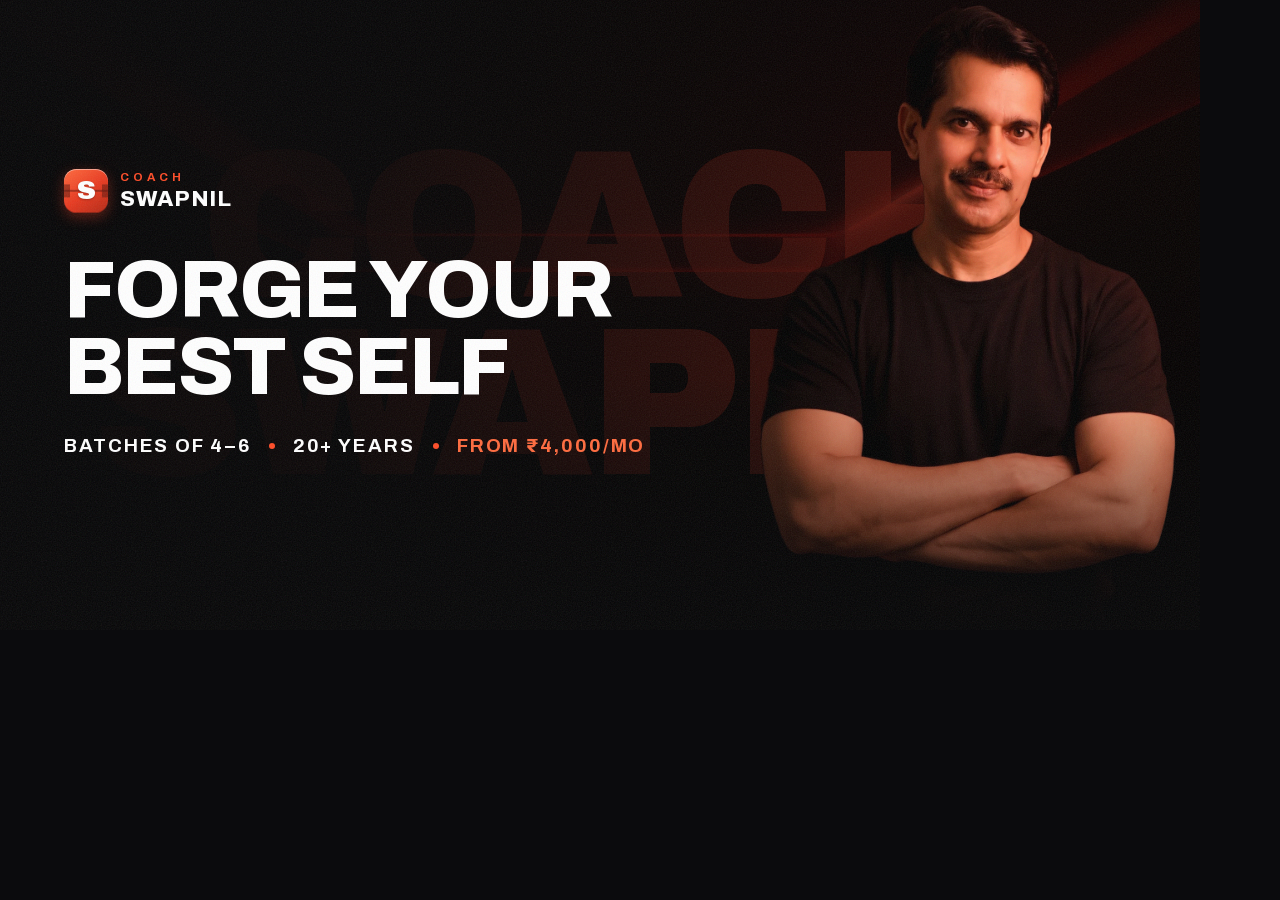
==== og-template.html @ 84fe92ff "Add OG share card assets/og-image.jpg (1200x630, 77 KB) plus the full OG and Twitter tag set. This m" ====
<!doctype html>
<html lang="en">
<head>
<meta charset="utf-8">
<title>OG card template — Coach Swapnil</title>
<!-- Not part of the site. This is the source used to render assets/og-image.jpg:
     load it at exactly 1200x630 and screenshot. Rendering the card in the
     browser rather than compositing it means it uses the real brand fonts and
     the real tokens, so it can never drift from the site.
     Disallowed in robots.txt; nothing links to it. -->
<link rel="stylesheet" href="css/styles.css?v=20">
<link rel="stylesheet" href="css/components.css?v=20">
<link rel="stylesheet" href="css/layout.css?v=20">
<style>
  html,body{margin:0;padding:0;background:#0B0B0D;overflow:hidden}
  .og{
    position:relative;width:1200px;height:630px;overflow:hidden;
    background-color:var(--black-1);
    background-image:url('assets/hero-studio.webp'),var(--hero-grad);
    background-size:cover,auto;
    background-position:center 40%,center;
    background-blend-mode:soft-light;
    display:flex;align-items:center;
  }
  /* Same watermark, scrim and grain the hero uses. */
  .og__watermark{
    position:absolute;inset:0;z-index:1;
    display:flex;align-items:center;justify-content:center;
    font-family:var(--font-display);font-weight:900;font-size:210px;
    letter-spacing:-0.03em;color:rgba(90,20,11,0.55);
    text-transform:uppercase;line-height:0.85;text-align:center;user-select:none;
  }
  .og__photo{
    position:absolute;right:2%;bottom:0;height:100%;z-index:2;
    -webkit-mask-image:linear-gradient(to bottom,#000 94%,transparent 100%);
            mask-image:linear-gradient(to bottom,#000 94%,transparent 100%);
  }
  .og__photo img{height:100%;width:auto;display:block}
  .og__scrim{
    position:absolute;inset:0;z-index:3;
    background:
      linear-gradient(96deg,rgba(5,5,6,0.95) 0%,rgba(5,5,6,0.84) 30%,rgba(5,5,6,0.36) 54%,transparent 72%),
      linear-gradient(to top,rgba(5,5,6,0.8) 0%,transparent 40%);
  }
  .og__grain{position:absolute;inset:0;z-index:5;background:var(--grain);opacity:0.1}
  .og__body{position:relative;z-index:4;padding:0 0 0 64px;max-width:660px}
  .og .wordmark{--logo-tile:44px;--logo-name:22px;margin-bottom:38px}
  .og h1{
    font-size:82px;line-height:0.94;margin:0 0 26px;
    letter-spacing:-0.025em;color:#fff;
  }
  .og__meta{
    display:flex;align-items:center;gap:18px;flex-wrap:wrap;
    font-family:var(--font-body);font-size:19px;font-weight:700;
    letter-spacing:0.1em;text-transform:uppercase;color:#fff;
  }
  .og__meta i{width:6px;height:6px;border-radius:50%;background:var(--ember-500);flex:none}
  .og__price{color:var(--ember-400)}
</style>
</head>
<body>
<div class="og">
  <div class="og__watermark" aria-hidden="true">Coach<br>Swapnil</div>
  <div class="og__photo"><img src="assets/swapnil-hero.webp" alt=""></div>
  <div class="og__scrim"></div>

  <div class="og__body">
    <span class="wordmark">
      <span class="wordmark__mark"><span>S</span></span>
      <span class="wordmark__type">
        <span class="wordmark__pre">Coach</span>
        <span class="wordmark__name">Swapnil</span>
      </span>
    </span>
    <h1>Forge Your<br>Best Self</h1>
    <div class="og__meta">
      <span>Batches of 4&ndash;6</span><i></i>
      <span>20+ Years</span><i></i>
      <span class="og__price">From &#8377;4,000/mo</span>
    </div>
  </div>

  <div class="og__grain"></div>
</div>
</body>
</html>
---- css/styles.css ----
/* Coach Swapnil — design system entry point.
   Mirrors styles.css from the Claude Design project.

   NOTE: the ?v= query must be bumped here as well as on the <link> tags in the
   HTML. A version on styles.css alone does not invalidate these @imports, so
   token edits appear to have no effect until the browser is hard-reloaded. */
@import './fonts.css?v=20';
@import './tokens/typography.css?v=20';
@import './tokens/colors.css?v=20';
@import './tokens/spacing.css?v=20';
@import './tokens/effects.css?v=20';
@import './tokens/base.css?v=20';
---- css/components.css ----
/* ============================================================================
   Marcus Reid — component layer
   Each block is a port of the matching component in the Claude Design project
   (components/GROUP/NAME.jsx), translated from inline React styles to CSS
   classes. Note: no glob stars in this comment — a `**` followed by `/` closes
   a CSS comment early and silently eats the rule that follows it.
   Values are kept identical unless a comment says otherwise.
   ========================================================================= */

/* --- Logo lockup ---------------------------------------------------------
   Replaces the kit's plain two-tone Wordmark. A monogram tile carrying the
   ember gradient, next to a two-line wordmark: tiny letterspaced COACH over a
   heavy SWAPNIL. Built entirely from tokens and type — no image asset, so it
   stays crisp at any size and re-themes with the palette.

   The bar across the monogram is the one drawn element: a barbell through the
   letter, which is the only fitness cue the mark needs.
   ---------------------------------------------------------------------- */
.wordmark{
  --logo-tile:36px;
  --logo-name:17px;
  display:inline-flex;align-items:center;gap:12px;
  color:#fff;white-space:nowrap;text-decoration:none;
}

.wordmark__mark{
  position:relative;flex:none;
  width:var(--logo-tile);height:var(--logo-tile);
  display:grid;place-items:center;
  border-radius:calc(var(--logo-tile) * 0.28);
  background:linear-gradient(145deg,#FF6A3D 0%,#E8391F 52%,#B32814 100%);
  box-shadow:
    inset 0 1px 0 rgba(255,255,255,0.45),
    inset 0 -1px 0 rgba(0,0,0,0.28),
    0 4px 14px rgba(232,57,31,0.38);
  overflow:hidden;
  transition:box-shadow var(--dur-med) var(--ease-liquid),
             transform var(--dur-med) var(--ease-liquid);
}
/* The monogram, above the bar. */
.wordmark__mark span{
  position:relative;z-index:2;
  font-family:var(--font-display);font-weight:900;
  font-size:calc(var(--logo-tile) * 0.58);
  line-height:1;letter-spacing:0;color:#fff;
  text-shadow:0 1px 2px rgba(90,20,11,0.45);
}
/* Barbell, debossed into the tile behind the letter. Drawn in shadow rather
   than white so it reads as texture and the S keeps the contrast. */
.wordmark__mark::before{
  content:"";position:absolute;left:0;right:0;top:50%;z-index:1;
  height:max(2px,calc(var(--logo-tile) * 0.055));
  transform:translateY(-50%);
  background:rgba(88,19,10,0.5);
}
.wordmark__mark::after{
  content:"";position:absolute;left:0;right:0;top:50%;z-index:1;
  height:max(8px,calc(var(--logo-tile) * 0.3));
  transform:translateY(-50%);
  background:linear-gradient(to right,
    rgba(88,19,10,0.5) 0 13%,transparent 13% 87%,rgba(88,19,10,0.5) 87% 100%);
}

.wordmark__type{display:flex;flex-direction:column;justify-content:center}
.wordmark__pre{
  font-family:var(--font-body);font-weight:700;
  font-size:calc(var(--logo-name) * 0.53);
  letter-spacing:0.34em;text-transform:uppercase;
  color:var(--ember-500);line-height:1;margin-bottom:4px;
}
.wordmark__name{
  font-family:var(--font-display);font-weight:800;
  font-size:var(--logo-name);letter-spacing:0.03em;
  text-transform:uppercase;color:#fff;line-height:1;
}

.wordmark--lg{--logo-tile:48px;--logo-name:24px;gap:16px}

a.wordmark:hover{color:#fff}
a.wordmark:hover .wordmark__mark{
  transform:translateY(-1px);
  box-shadow:
    inset 0 1px 0 rgba(255,255,255,0.5),
    inset 0 -1px 0 rgba(0,0,0,0.28),
    0 6px 20px rgba(232,57,31,0.55);
}

@media (max-width:420px){
  .wordmark{--logo-tile:32px;--logo-name:15px;gap:10px}
}

/* --- Eyebrow (navigation/Wordmark.jsx) ---------------------------------- */
.eyebrow{display:inline-flex;align-items:center;gap:8px}
.eyebrow::before{
  content:"";width:5px;height:5px;border-radius:50%;
  background:var(--ember-500);flex-shrink:0;
}
.eyebrow--muted{color:var(--fg-2)}

/* --- Button (actions/Button.jsx) ---------------------------------------- */
.btn{
  display:inline-flex;align-items:center;gap:10px;
  padding:14px 24px;font-size:11px;
  font-family:var(--font-body);font-weight:700;
  letter-spacing:0.14em;text-transform:uppercase;
  border-radius:var(--radius-xs);border:1px solid transparent;
  cursor:pointer;text-align:center;
  transition:filter var(--dur-fast) var(--ease-liquid),
             transform var(--dur-fast) var(--ease-liquid),
             color var(--dur-fast) var(--ease-liquid),
             background var(--dur-fast) var(--ease-liquid),
             border-color var(--dur-fast) var(--ease-liquid);
}
.btn--sm{padding:10px 18px;font-size:10px}
.btn--lg{padding:18px 32px;font-size:12px}

/* Buttons carry an 11px bold label, which WCAG counts as normal text (4.5:1),
   not large. The raw --ember-grad tops out at #FF5A2C, where white measures
   3.1:1 — fine behind a 44px headline, not behind a small label. So buttons
   use a deepened cut of the same ramp: 4.65:1 at its lightest, 5.7:1 at its
   darkest. The token is left untouched for large fills. */
.btn--primary{
  background:linear-gradient(135deg,#D9371A 0%,#CF3317 55%,#C22C16 100%);
  color:#fff;box-shadow:var(--shadow-accent);
}
.btn--secondary{background:transparent;color:#fff;border-color:var(--border-strong)}
.btn--ghost{background:transparent;color:var(--fg-2);padding:0}
.btn--glass{
  background:var(--glass-bg);color:#fff;border-color:var(--glass-border);
  border-radius:var(--radius-pill);
  -webkit-backdrop-filter:var(--glass-blur);backdrop-filter:var(--glass-blur);
  box-shadow:var(--shadow-glass);
}

/* Hover deepens the fill and lifts the glow. The kit's brightness(1.12) washed
   the ember toward orange while the white label had nowhere brighter to go, so
   hovering actually REDUCED contrast — 4.17:1 down to 3.49:1 mid-gradient. */
.btn:hover{transform:translateY(-1px)}
.btn--primary:hover{
  background:linear-gradient(135deg,#C22C16 0%,#B32814 55%,#A82412 100%);
  box-shadow:0 10px 30px rgba(232,57,31,0.55);
}
.btn--secondary:hover{
  background:rgba(255,255,255,0.07);
  border-color:var(--border-accent);
  color:#fff;
}
.btn--ghost:hover{color:var(--ember-400)}
/* Glass buttons sit on the ember CTA band, so hover darkens rather than
   lightens — brightening took the white label to 3.16:1. */
.btn--glass:hover{
  background:rgba(9,9,12,0.34);
  border-color:rgba(255,255,255,0.48);
}
.btn:active{transform:scale(0.98)}
.btn[disabled]{opacity:0.4;cursor:not-allowed;filter:none;transform:none}

/* Trailing arrow. The glyph slides on hover — the one liberty taken with the
   source component, and it matches the liquid easing. */
.btn .arrow,.link-arrow .arrow{
  display:inline-block;
  transition:transform var(--dur-fast) var(--ease-liquid);
}
.btn:hover .arrow,.link-arrow:hover .arrow{transform:translateX(3px)}

/* --- Arrow link (used inside cards) ------------------------------------- */
.link-arrow{
  display:inline-flex;align-items:center;gap:8px;
  font-size:10px;font-weight:700;letter-spacing:0.14em;text-transform:uppercase;
  color:var(--fg-2);
}
.link-arrow:hover{color:var(--ember-500)}

/* --- Card (surfaces/Card.jsx) ------------------------------------------- */
.card{
  background:var(--surface-card);
  border:1px solid var(--border-subtle);
  border-radius:var(--radius-xs);
  padding:28px 24px;
  color:var(--fg-2);
  transition:background var(--dur-med) var(--ease-liquid),
             transform var(--dur-med) var(--ease-liquid),
             border-color var(--dur-med) var(--ease-liquid);
}
.card--hoverable:hover{background:var(--surface-card-hover);transform:translateY(-2px)}
.card--highlight{
  background:var(--ember-grad);border-color:transparent;color:#fff;
  box-shadow:var(--shadow-accent);
}

/* --- Badge + Tag (feedback/Badge.jsx) ----------------------------------- */
.badge{
  display:inline-block;padding:5px 10px;font-size:10px;font-weight:700;
  letter-spacing:0.14em;text-transform:uppercase;border-radius:var(--radius-xs);
  background:var(--ember-600);color:#fff;
}
.badge--neutral{background:var(--black-3);color:var(--fg-2);border:1px solid var(--border-subtle)}
.badge--glass{
  background:var(--glass-bg);color:#fff;border:1px solid var(--glass-border);
  -webkit-backdrop-filter:var(--glass-blur);backdrop-filter:var(--glass-blur);
}
.tag{
  display:inline-block;padding:6px 14px;font-size:11px;font-weight:600;
  letter-spacing:0.08em;text-transform:uppercase;border-radius:var(--radius-pill);
  border:1px solid var(--border-strong);color:var(--fg-2);
}

/* --- Stat (content/Stat.jsx) -------------------------------------------- */
.stat__value{
  font-size:38px;font-weight:600;letter-spacing:-0.01em;color:#fff;line-height:1.1;
  font-variant-numeric:tabular-nums;
}
.stat__value small{font-weight:400}
.stat__label{
  font-size:11px;color:rgba(255,255,255,0.75);line-height:1.45;
  margin-top:6px;max-width:180px;
}

/* --- ProgramCard (content/ProgramCard.jsx) ------------------------------ */
.program-card{
  display:flex;flex-direction:column;min-height:200px;
  background:var(--surface-card);
  border:1px solid var(--border-subtle);
  padding:22px 22px 24px;
  transition:background var(--dur-med) var(--ease-liquid),
             transform var(--dur-med) var(--ease-liquid);
}
.program-card:hover{background:var(--surface-card-hover);transform:translateY(-2px)}
.program-card__index{
  font-size:12px;font-weight:600;color:var(--fg-3);
  border-bottom:1px solid var(--border-subtle);padding-bottom:12px;
  font-variant-numeric:tabular-nums;
}
.program-card h3{font-size:19px;margin:18px 0 10px;color:var(--fg-1);line-height:1.1}
.program-card p{font-size:14px;line-height:1.58;color:var(--fg-3);margin:0;flex:1}
/* Figures stay in Archivo with the rest of the numeric UI — it matches the
   stat capsules and fee tables, and keeps tabular alignment. The serif is for
   running text, not for prices. */
.program-card__price{
  font-family:var(--font-body) !important;
  font-size:24px !important;font-weight:600;color:#fff !important;
  letter-spacing:-0.01em;line-height:1;margin:16px 0 0 !important;flex:none !important;
  font-variant-numeric:tabular-nums;
}
.program-card__price span{font-size:12px;font-weight:400;color:var(--fg-3);letter-spacing:0.04em}
.program-card--highlight .program-card__price span{color:rgba(255,255,255,0.75)}
.program-card .link-arrow{margin-top:18px}

/* --- Fee table ---------------------------------------------------------- */
.fees{width:100%;border-collapse:collapse;text-align:left}
.fees caption{
  text-align:left;font-size:11px;font-weight:700;letter-spacing:0.22em;
  text-transform:uppercase;color:var(--text-accent);padding-bottom:18px;
}
.fees th,.fees td{padding:16px 20px;border-bottom:1px solid var(--border-subtle);vertical-align:top}
.fees thead th{
  font-size:10px;font-weight:700;letter-spacing:0.14em;text-transform:uppercase;
  color:var(--fg-4);padding-block:10px;
}
.fees tbody th{font-weight:400;font-size:14px;color:var(--fg-2)}
.fees td{
  font-size:17px;font-weight:600;color:#fff;white-space:nowrap;
  font-variant-numeric:tabular-nums;text-align:right;
}
.fees td small{display:block;font-size:11px;font-weight:400;color:var(--fg-3);margin-top:4px}
.fees tbody tr:last-child th,.fees tbody tr:last-child td{border-bottom:0}
.fees tbody tr.is-featured th,.fees tbody tr.is-featured td{background:rgba(232,57,31,0.10)}
.fees__note{font-size:13.5px;line-height:1.6;color:var(--fg-3);margin:16px 0 0}
@media (max-width:560px){
  .fees th,.fees td{padding:13px 12px}
  .fees tbody th{font-size:13px}
  .fees td{font-size:15px}
}

.program-card--highlight{
  background:var(--ember-grad);border-color:transparent;box-shadow:var(--shadow-accent);
}
.program-card--highlight:hover{background:var(--ember-grad)}
.program-card--highlight .program-card__index{color:#fff;opacity:0.8;border-bottom-color:rgba(255,255,255,0.3)}
.program-card--highlight h3{color:#fff}
.program-card--highlight p{color:rgba(255,255,255,0.85)}
.program-card--highlight .link-arrow{color:#fff}

/* --- ArticleCard (content/ArticleCard.jsx) ------------------------------ */
.article-card{
  display:block;overflow:hidden;
  background:var(--surface-card);
  border:1px solid var(--border-subtle);
  color:inherit;
  transition:background var(--dur-med) var(--ease-liquid),
             transform var(--dur-med) var(--ease-liquid);
}
.article-card:hover{transform:translateY(-2px);color:inherit}
.article-card__media{position:relative;aspect-ratio:16/9;overflow:hidden}
/* Direct children only — an <img> nested inside a .plate must not also scale,
   or the two transforms compound to 1.08 on hover. */
.article-card__media > .plate,
.article-card__media > img{
  width:100%;height:100%;object-fit:cover;
  transition:transform var(--dur-slow) var(--ease-liquid);
}
.article-card:hover .article-card__media > .plate,
.article-card:hover .article-card__media > img{transform:scale(1.04)}
.article-card__media .badge{position:absolute;left:14px;bottom:12px;z-index:2}
.article-card__body{padding:16px 18px 18px}
.article-card h3{
  font-size:15px;margin:0;color:#fff;text-transform:none;letter-spacing:0;
  font-weight:700;line-height:1.35;
}
.article-card p{font-size:13.5px;line-height:1.58;color:var(--fg-3);margin:8px 0 0}
.article-card__meta{
  display:flex;justify-content:space-between;align-items:center;
  gap:16px;margin-top:14px;
}
.article-card__date{font-size:11px;color:var(--fg-4)}
.article-card__more{
  font-size:10px;font-weight:700;letter-spacing:0.14em;text-transform:uppercase;color:#fff;
}
.article-card:hover .article-card__more{color:var(--ember-500)}

.article-card--highlight{background:var(--ember-600);border-color:transparent}
.article-card--highlight p{color:rgba(255,255,255,0.85)}
.article-card--highlight .article-card__date{color:rgba(255,255,255,0.7)}
.article-card--highlight .badge{background:var(--black-1)}
.article-card--highlight:hover .article-card__more{color:#fff}

/* --- Fields (forms/Input.jsx, Select.jsx) ------------------------------- */
.field{display:flex;flex-direction:column;gap:8px}
.field__label{
  font-size:11px;font-weight:700;letter-spacing:0.14em;
  text-transform:uppercase;color:var(--fg-3);
}
.input,.select,.textarea{
  width:100%;
  background:var(--black-2);
  border:1px solid var(--border-subtle);
  border-radius:var(--radius-xs);
  padding:13px 16px;
  font-family:var(--font-body);font-size:15px;color:#fff;
  outline:none;
  transition:border-color var(--dur-fast) var(--ease-liquid),
             box-shadow var(--dur-fast) var(--ease-liquid);
}
.textarea{resize:vertical;min-height:120px;line-height:1.6}
.select{
  appearance:none;-webkit-appearance:none;cursor:pointer;
  background-image:url("data:image/svg+xml,%3Csvg xmlns='http://www.w3.org/2000/svg' width='12' height='8' viewBox='0 0 12 8'%3E%3Cpath d='M1 1l5 5 5-5' stroke='rgba(255,255,255,0.45)' stroke-width='1.5' fill='none' stroke-linecap='round'/%3E%3C/svg%3E");
  background-repeat:no-repeat;background-position:right 16px center;
  padding-right:42px;
}
.select option{background:var(--black-2);color:#fff}
.input::placeholder,.textarea::placeholder{color:var(--fg-4)}
.input:focus,.select:focus,.textarea:focus{
  border-color:var(--border-accent);box-shadow:var(--focus-ring);
}
.input[aria-invalid="true"],.textarea[aria-invalid="true"],.select[aria-invalid="true"]{
  border-color:var(--danger);
}
.field__error{
  font-size:11px;letter-spacing:0.08em;text-transform:uppercase;
  font-weight:700;color:var(--danger);min-height:0;
}
.field__error:empty{display:none}

/* Checkbox (forms/Checkbox.jsx) */
.checkbox{display:flex;align-items:flex-start;gap:12px;cursor:pointer;font-size:13px;color:var(--fg-3);line-height:1.5}
.checkbox input{
  appearance:none;-webkit-appearance:none;
  width:18px;height:18px;flex-shrink:0;margin:2px 0 0;
  background:var(--black-2);border:1px solid var(--border-strong);
  border-radius:var(--radius-xs);cursor:pointer;
  transition:all var(--dur-fast) var(--ease-liquid);
}
.checkbox input:checked{background:var(--ember-grad);border-color:transparent}
.checkbox input:checked::after{
  content:"";display:block;width:5px;height:9px;margin:2px auto 0;
  border:solid #fff;border-width:0 2px 2px 0;transform:rotate(45deg);
}

/* --- Dialog (surfaces/Dialog.jsx) --------------------------------------- */
.dialog{
  position:fixed;inset:0;z-index:1000;
  display:flex;align-items:center;justify-content:center;padding:24px;
  background:rgba(5,5,6,0.6);
  -webkit-backdrop-filter:blur(8px);backdrop-filter:blur(8px);
  opacity:0;visibility:hidden;
  /* visibility flips instantly on open (so focus() lands) and is delayed on
     close (so the fade-out is still seen). */
  transition:opacity var(--dur-med) var(--ease-liquid),visibility 0s var(--dur-med);
}
.dialog[data-open="true"]{
  opacity:1;visibility:visible;
  transition:opacity var(--dur-med) var(--ease-liquid),visibility 0s 0s;
}
.dialog__panel{
  width:min(480px,90vw);max-height:calc(100vh - 48px);overflow-y:auto;
  padding:32px;
  background:var(--glass-bg-strong);
  -webkit-backdrop-filter:var(--glass-blur);backdrop-filter:var(--glass-blur);
  border:1px solid var(--glass-border);
  border-radius:var(--radius-lg);
  box-shadow:var(--shadow-glass);
  transform:translateY(12px) scale(0.98);
  transition:transform var(--dur-med) var(--ease-liquid);
}
.dialog[data-open="true"] .dialog__panel{transform:none}
.dialog__head{display:flex;justify-content:space-between;align-items:flex-start;gap:16px}
.dialog__head h3{margin:0;font-size:22px}
.dialog__close{
  background:none;border:none;color:var(--fg-3);font-size:16px;
  cursor:pointer;padding:4px;line-height:1;
}
.dialog__close:hover{color:#fff}
.dialog__body{margin-top:16px;font-size:15px;color:var(--fg-2);line-height:1.6}
.dialog__foot{margin-top:24px;display:flex;gap:12px;justify-content:flex-end}
@supports not ((backdrop-filter:blur(1px)) or (-webkit-backdrop-filter:blur(1px))){
  .dialog{background:rgba(5,5,6,0.88)}
  .dialog__panel{background:rgba(28,28,32,0.96)}
}

/* --- Toast (feedback/Toast.jsx) ----------------------------------------- */
.toast-region{position:fixed;right:24px;bottom:24px;z-index:1100;display:flex;flex-direction:column;gap:12px}
.toast{
  display:flex;gap:14px;align-items:flex-start;
  min-width:280px;max-width:360px;padding:16px 18px;
  background:var(--glass-bg-strong);
  -webkit-backdrop-filter:var(--glass-blur);backdrop-filter:var(--glass-blur);
  border:1px solid var(--glass-border);
  border-radius:var(--radius-md);
  box-shadow:var(--shadow-glass);
  color:#fff;
  animation:toast-in var(--dur-med) var(--ease-liquid) both;
}
.toast__dot{width:8px;height:8px;border-radius:50%;background:var(--success);flex-shrink:0;margin-top:6px}
.toast__title{font-size:13px;font-weight:700;letter-spacing:0.04em}
.toast__msg{font-size:12px;color:rgba(255,255,255,0.75);margin-top:2px;line-height:1.5}
.toast__close{background:none;border:none;color:var(--fg-3);cursor:pointer;font-size:13px;padding:0 0 0 8px;margin-left:auto}
.toast__close:hover{color:#fff}
.toast[data-leaving="true"]{animation:toast-out var(--dur-med) var(--ease-liquid) both}
@keyframes toast-in{from{opacity:0;transform:translateY(16px) scale(0.96)}to{opacity:1;transform:none}}
@keyframes toast-out{to{opacity:0;transform:translateY(8px) scale(0.98)}}
@media (max-width:520px){
  .toast-region{right:16px;left:16px;bottom:16px}
  .toast{min-width:0;max-width:none}
}

/* --- Photo plate --------------------------------------------------------
   The design project shipped only low-res screenshot crops, and the hero image
   was an <image-slot>. A plate renders an ember duotone field when empty and
   passes a real photograph straight through once one is dropped in:
     <div class="plate" style="--photo:url('assets/hero.jpg')"></div>
   ---------------------------------------------------------------------- */
.plate{
  position:relative;overflow:hidden;
  /* Declared here, not on :root, so per-element --plate-x/y/angle overrides
     actually re-resolve. Near-black with warm ember rim lighting and a
     diagonal shaft, per the imagery guideline. */
  --plate-grad:
    linear-gradient(var(--plate-angle),transparent 34%,rgba(255,122,72,0.16) 44%,rgba(255,122,72,0.03) 50%,transparent 58%),
    radial-gradient(46% 40% at var(--plate-x) var(--plate-y),rgba(255,138,88,0.75) 0%,rgba(232,57,31,0.30) 38%,transparent 72%),
    radial-gradient(80% 68% at 14% 108%,rgba(122,28,15,0.90) 0%,transparent 58%),
    linear-gradient(158deg,#212127 0%,#101014 44%,#050506 100%);
  background:var(--plate-grad);
  background-size:cover;background-position:center;
  box-shadow:inset 0 0 0 1px rgba(255,255,255,0.07);
  isolation:isolate;
}
.plate[style*="--photo"]{background-image:var(--photo),var(--plate-grad)}
/* Ember grade over any supplied photograph, per the imagery guideline. */
.plate::before{
  content:"";position:absolute;inset:0;z-index:1;
  background:linear-gradient(200deg,rgba(232,57,31,0.22) 0%,transparent 45%,rgba(5,5,6,0.55) 100%);
  mix-blend-mode:multiply;
}
/* Grain, so the near-black falloff never bands. */
.plate::after{
  content:"";position:absolute;inset:-20%;z-index:2;
  background:var(--grain);opacity:0.22;pointer-events:none;
}
/* Production photography. The --photo custom property is fine for decorative
   fills, but a real <img> child is what you want for anything meaningful:
   it carries alt text, srcset and loading="lazy", and search engines index it.
   The ember grade (::before, z1) and grain (::after, z2) composite over it. */
.plate > img{
  position:absolute;inset:0;z-index:0;
  width:100%;height:100%;object-fit:cover;display:block;
}
.plate--flat::before{display:none}
.plate--soft::after{opacity:0.08}

/* Lighting variants. Applied automatically across card grids so repeated
   placeholders read as different frames rather than one tiled asset. */
.plate--v2{--plate-x:24%;--plate-y:12%;--plate-angle:64deg}
.plate--v3{--plate-x:60%;--plate-y:-4%;--plate-angle:142deg}
.grid-3 > :nth-child(3n+2) .plate,
.grid-4 > :nth-child(4n+2) .plate{--plate-x:24%;--plate-y:12%;--plate-angle:64deg}
.grid-3 > :nth-child(3n) .plate,
.grid-4 > :nth-child(4n+3) .plate{--plate-x:60%;--plate-y:-4%;--plate-angle:142deg}
.grid-4 > :nth-child(4n) .plate{--plate-x:88%;--plate-y:22%;--plate-angle:96deg}

/* --- Section head (ui_kits/website/sections.jsx → SectionHead) ---------- */
.section-head{
  display:flex;justify-content:space-between;align-items:flex-end;
  gap:40px;margin-bottom:48px;
}
.section-head h2{font-size:var(--text-h2-fluid);margin:14px 0 0;line-height:1.02;white-space:pre-line}
.section-head__aside{max-width:300px;display:flex;flex-direction:column;align-items:flex-start;gap:16px}
.section-head__aside p{margin:0;font-size:14.5px;line-height:1.62;color:var(--fg-3)}
@media (max-width:860px){
  .section-head{flex-direction:column;align-items:flex-start;gap:24px;margin-bottom:36px}
  .section-head__aside{max-width:none}
}
---- css/layout.css ----
/* ============================================================================
   Marcus Reid — site layout
   Page chrome and section compositions built on the design-system components.
   ========================================================================= */

/* --- Single-page anchors -------------------------------------------------
   The nav is fixed, so an anchor jump would otherwise land the section
   heading underneath it. Offset every jump target by the nav's height plus a
   little breathing room. */
:target,
[id]{scroll-margin-top:104px}
#top{scroll-margin-top:0}
@media (max-width:900px){[id]{scroll-margin-top:88px}}

/* --- Shell -------------------------------------------------------------- */
.shell{max-width:var(--page-max);margin:0 auto;padding-inline:var(--page-pad)}
.section{padding-block:var(--section-gap)}
.section--band{background:var(--surface-section)}
.section--tight{padding-block:var(--space-9)}
.section--flush-top{padding-top:0}

/* Liquid glass needs something behind it to refract. On flat near-black bands
   the tinted panels go muddy, so sections carrying glass get an off-screen
   ember source. Also doubles as atmosphere between the dark bands. */
.section--glow{position:relative;overflow:hidden}
.section--glow::before{
  content:"";position:absolute;z-index:0;pointer-events:none;
  width:1000px;height:1000px;right:-260px;top:-380px;border-radius:50%;
  background:radial-gradient(closest-side,rgba(232,57,31,0.34),rgba(232,57,31,0.10) 55%,transparent 76%);
}
.section--glow--left::before{right:auto;left:-320px;top:auto;bottom:-420px}
.section--glow > *{position:relative;z-index:1}
/* A 1000px blob swamps a phone-width column. */
@media (max-width:860px){
  .section--glow::before{width:560px;height:560px;right:-240px;top:-280px;opacity:0.55}
  .section--glow--left::before{right:auto;left:-260px;top:auto;bottom:-300px}
}

/* Fine hairline used to separate stacked dark bands. */
.rule{height:1px;background:var(--border-subtle);border:0;margin:0}

/* --- Navigation ---------------------------------------------------------- */
.site-nav{
  position:fixed;top:0;left:0;right:0;z-index:900;
  padding:16px var(--page-pad) 0;
  transition:padding var(--dur-med) var(--ease-liquid);
}
.site-nav__inner{
  max-width:var(--page-max);margin:0 auto;
  display:flex;align-items:center;justify-content:space-between;gap:32px;
  padding:18px 40px;
  border:1px solid transparent;border-radius:0;
  transition:background var(--dur-med) var(--ease-liquid),
             border-color var(--dur-med) var(--ease-liquid),
             border-radius var(--dur-med) var(--ease-liquid),
             padding var(--dur-med) var(--ease-liquid),
             box-shadow var(--dur-med) var(--ease-liquid);
}
/* On scroll the bar becomes the liquid-glass pill the brand notes call for. */
.site-nav[data-scrolled="true"]{padding-top:12px}
.site-nav[data-scrolled="true"] .site-nav__inner{
  padding:12px 16px 12px 28px;
  background:var(--glass-bg);
  -webkit-backdrop-filter:var(--glass-blur);backdrop-filter:var(--glass-blur);
  border-color:var(--glass-border);
  border-radius:var(--radius-pill);
  box-shadow:var(--shadow-glass);
}
@supports not ((backdrop-filter:blur(1px)) or (-webkit-backdrop-filter:blur(1px))){
  .site-nav[data-scrolled="true"] .site-nav__inner{background:rgba(18,18,20,0.94)}
}

.nav__group{display:flex;align-items:center;gap:32px}
.nav__links{display:flex;gap:32px;align-items:center}
.nav__links a{
  font-size:11px;font-weight:700;letter-spacing:0.14em;text-transform:uppercase;
  color:var(--fg-3);position:relative;padding-block:4px;
}
.nav__links a:hover{color:#fff}
.nav__links a[aria-current="page"]{color:#fff}
.nav__links a[aria-current="page"]::after{
  content:"";position:absolute;left:0;right:0;bottom:-2px;height:1px;background:var(--ember-500);
}
.nav__cta{
  /* Same deepened ramp as .btn--primary — see the note in components.css. */
  background:linear-gradient(135deg,#D9371A 0%,#CF3317 55%,#C22C16 100%);
  color:#fff;border:none;
  border-radius:var(--radius-xs);padding:11px 20px;
  font-size:10px;font-weight:700;letter-spacing:0.14em;text-transform:uppercase;
  cursor:pointer;box-shadow:var(--shadow-accent);
  transition:filter var(--dur-fast) var(--ease-liquid),transform var(--dur-fast) var(--ease-liquid);
}
.nav__cta:hover{
  background:linear-gradient(135deg,#C22C16 0%,#B32814 55%,#A82412 100%);
  box-shadow:0 10px 30px rgba(232,57,31,0.55);
  transform:translateY(-1px);
}
.nav__cta:active{transform:scale(0.98)}
.site-nav[data-scrolled="true"] .nav__cta{border-radius:var(--radius-pill)}

/* Hamburger */
.nav__toggle{
  display:none;width:40px;height:40px;padding:0;
  background:none;border:1px solid var(--border-strong);border-radius:var(--radius-xs);
  cursor:pointer;position:relative;
}
.nav__toggle span{
  position:absolute;left:11px;width:16px;height:1.5px;background:#fff;
  transition:transform var(--dur-med) var(--ease-liquid),opacity var(--dur-fast) linear;
}
.nav__toggle span:nth-child(1){top:14px}
.nav__toggle span:nth-child(2){top:19px}
.nav__toggle span:nth-child(3){top:24px}
.nav__toggle[aria-expanded="true"] span:nth-child(1){transform:translateY(5px) rotate(45deg)}
.nav__toggle[aria-expanded="true"] span:nth-child(2){opacity:0}
.nav__toggle[aria-expanded="true"] span:nth-child(3){transform:translateY(-5px) rotate(-45deg)}

@media (max-width:900px){
  .site-nav__inner{padding:14px 20px}
  .nav__toggle{display:block}
  .nav__group{
    position:absolute;top:calc(100% + 10px);left:var(--page-pad);right:var(--page-pad);
    flex-direction:column;align-items:stretch;gap:0;
    padding:12px;
    background:var(--glass-bg-strong);
    -webkit-backdrop-filter:var(--glass-blur);backdrop-filter:var(--glass-blur);
    border:1px solid var(--glass-border);border-radius:var(--radius-md);
    box-shadow:var(--shadow-glass);
    opacity:0;visibility:hidden;transform:translateY(-8px);
    transition:opacity var(--dur-med) var(--ease-liquid),
               transform var(--dur-med) var(--ease-liquid),
               visibility 0s var(--dur-med);
  }
  .nav__group[data-open="true"]{
    opacity:1;visibility:visible;transform:none;
    transition:opacity var(--dur-med) var(--ease-liquid),
               transform var(--dur-med) var(--ease-liquid),
               visibility 0s 0s;
  }
  .nav__links{flex-direction:column;align-items:stretch;gap:0}
  .nav__links a{padding:14px 12px;font-size:12px;border-bottom:1px solid var(--border-subtle)}
  .nav__links a[aria-current="page"]::after{display:none}
  .nav__cta{margin:12px;width:calc(100% - 24px);justify-content:center}
  @supports not ((backdrop-filter:blur(1px)) or (-webkit-backdrop-filter:blur(1px))){
    .nav__group{background:rgba(24,24,28,0.97)}
  }
}

/* --- Hero ---------------------------------------------------------------- */
.hero{
  position:relative;overflow:hidden;
  /* Studio photograph blended into the ember gradient in CSS rather than baked
     into the asset, so re-grading is a token change and not a re-export.
     soft-light, not luminosity: luminosity takes the photo's tones wholesale
     and the image is dark enough to drag the whole band grey. soft-light keeps
     the gradient's warmth and lets the photo contribute texture. */
  background-color:var(--black-1);
  background-image:url('../assets/hero-studio.webp'),var(--hero-grad);
  background-size:cover,auto;
  background-position:center 40%,center;
  background-repeat:no-repeat;
  background-blend-mode:soft-light;
  border-radius:0 0 var(--radius-lg) var(--radius-lg);
  /* Taller than the kit's 640 — the source design gives the cut-out figure a
     roughly 2:3 band to stand in, and at 640 the subject gets crushed behind
     the stat capsules. */
  min-height:min(88vh,880px);
  display:flex;align-items:center;
}
/* Slow ember drift — the only ambient motion on the page. Kept faint; the
   hero gradient is already the loudest thing on the site. */
.hero::before{
  content:"";position:absolute;inset:-10%;z-index:0;
  background:radial-gradient(42% 42% at 62% 26%,rgba(255,106,61,0.28),transparent 72%);
  animation:ember-drift 18s var(--ease-liquid) infinite alternate;
}
/* Pulls the left column back down to near-black so the headline keeps its
   contrast and the ember reads as a light source rather than a flood. */
.hero__scrim{
  position:absolute;inset:0;z-index:3;pointer-events:none;
  background:
    linear-gradient(96deg,rgba(5,5,6,0.94) 0%,rgba(5,5,6,0.80) 26%,rgba(5,5,6,0.34) 48%,transparent 66%),
    linear-gradient(to top,rgba(5,5,6,0.85) 0%,transparent 42%);
}
.hero::after{
  content:"";position:absolute;inset:0;z-index:5;pointer-events:none;
  background:var(--grain);opacity:0.10;
}
@keyframes ember-drift{
  from{transform:translate3d(-3%,2%,0) scale(1)}
  to{transform:translate3d(4%,-3%,0) scale(1.12)}
}

.hero__watermark{
  position:absolute;inset:0;z-index:1;
  display:flex;align-items:center;justify-content:center;
  font-family:var(--font-display);font-weight:900;
  font-size:clamp(110px,20vw,280px);
  letter-spacing:-0.03em;color:rgba(90,20,11,0.55);
  text-transform:uppercase;line-height:0.85;text-align:center;
  user-select:none;pointer-events:none;
}
/* Photo slot. Feathered on every edge so it reads as lit depth while empty,
   and so a cut-out trainer photo drops in without a visible frame. */
/* Cut-out subject standing in the hero. Height-driven so the figure scales with
   the band, anchored to the bottom edge, and sitting under .hero__scrim (z3) so
   the scrim's left-hand darkening falls across the subject exactly as it does
   in the source design — that shadow is what lets the headline read over it. */
/* Centred with a slight right bias, matching the source design. Positioned off
   its own width rather than a right:% offset, so it holds its relationship to
   the headline as the viewport widens. Sits under .hero__scrim (z3) so the
   scrim's left-hand darkening falls across it — that shadow is what lets the
   headline stay readable over the top. */
.hero__photo{
  position:absolute;left:50%;transform:translateX(-44%);bottom:0;z-index:2;
  width:46%;height:92%;display:block;pointer-events:none;
}
/* Empty state: a feathered ember field rather than a hard-edged box. */
.hero__photo.plate{
  box-shadow:none;
  --plate-grad:
    radial-gradient(46% 42% at 56% 28%,rgba(255,122,72,0.55) 0%,transparent 72%),
    radial-gradient(58% 54% at 40% 66%,rgba(232,57,31,0.30) 0%,transparent 76%),
    radial-gradient(72% 78% at 52% 76%,rgba(9,9,12,0.96) 0%,rgba(9,9,12,0.55) 58%,transparent 84%);
  -webkit-mask-image:radial-gradient(62% 66% at 52% 48%,#000 26%,rgba(0,0,0,0.72) 58%,transparent 96%);
          mask-image:radial-gradient(62% 66% at 52% 48%,#000 26%,rgba(0,0,0,0.72) 58%,transparent 96%);
}
.hero__photo.plate::before{display:none}
/* Real cut-out photo: height-driven so the figure scales with the band, tight
   to the subject (so this IS the head clearance), soft only at the base. */
.hero__photo:has(img){
  width:auto;height:88%;
  -webkit-mask-image:linear-gradient(to bottom,#000 93%,transparent 100%);
          mask-image:linear-gradient(to bottom,#000 93%,transparent 100%);
}
.hero__photo img{height:100%;width:auto;max-width:none;display:block}
.hero__inner{
  position:relative;z-index:4;
  max-width:var(--page-max);margin:0 auto;width:100%;
  padding:150px var(--page-pad) 90px;
}
.hero__copy{max-width:480px;display:flex;flex-direction:column;align-items:flex-start;gap:24px}
.hero__copy h1{font-size:var(--text-hero);margin:0;line-height:var(--leading-display)}
.hero__copy p{margin:0;font-size:18px;line-height:1.62;color:rgba(255,255,255,0.86);max-width:38ch}
.hero__actions{display:flex;gap:20px;align-items:center;flex-wrap:wrap}
/* Hero stat capsules. Sized from the source screenshot rather than the kit's
   React recreation, which rendered them noticeably smaller: bigger card, much
   bigger numeral, and a near-solid ember fill on the tinted one. */
.hero__stats{
  position:absolute;right:6%;bottom:12%;z-index:4;
  display:flex;gap:14px;
}
.hero__stats .glass{
  width:256px;min-height:232px;
  display:flex;flex-direction:column;justify-content:space-between;
  padding:34px 26px 30px;
  border-radius:20px;
  color:#fff;
}
.hero__stats .stat__value{
  font-size:76px;font-weight:600;letter-spacing:-0.03em;line-height:1;
}
.hero__stats .stat__value small{font-size:44px;font-weight:400;letter-spacing:-0.01em}
.hero__stats .stat__label{
  font-size:12.5px;line-height:1.5;max-width:none;
  margin-top:18px;color:rgba(255,255,255,0.92);
}
/* The source card reads as solid ember, not a translucent tint — keep the
   backdrop blur so it stays in the liquid-glass family, but carry the full
   brand gradient on top of it. */
.hero__stats .glass--ember{
  background:linear-gradient(135deg,rgba(255,90,44,0.96) 0%,rgba(232,57,31,0.96) 55%,rgba(194,44,22,0.96) 100%);
  border-color:rgba(255,255,255,0.20);
  /* Squared bottom-right, per the source screenshot — the one asymmetric
     corner in the pair, pointing back toward the glass card beside it. */
  border-bottom-right-radius:0;
}

@media (max-width:1080px){
  /* Pull the figure in a little and give the capsules the gutter, so the pair
     stops crowding the headline as the band narrows. */
  .hero__photo{transform:translateX(-40%)}
  .hero__stats{right:var(--page-pad);bottom:8%}
}
@media (max-width:900px){
  /* The hero is a flex row on desktop. Stacking it explicitly keeps the
     de-absolutised photo and stats in a column instead of overflowing
     sideways as extra flex items. */
  .hero{min-height:0;flex-direction:column;align-items:stretch}
  .hero__inner{order:1;padding:130px var(--page-pad) 36px}
  .hero__copy{max-width:none}
  .hero__copy p{max-width:460px}
  /* In-flow and centred once the hero stacks. Above the scrim, or its
     darkening washes the subject out. */
  /* :has(img) is (0,1,1) and would otherwise outrank a bare .hero__photo here,
     leaving the desktop sizing in place on mobile — a cropped forehead filling
     the screen. Both states must be named. */
  .hero__photo,
  .hero__photo:has(img){
    order:2;z-index:4;
    position:relative;left:auto;bottom:auto;transform:none;
    width:auto;height:320px;align-self:center;margin-bottom:24px;
  }
  .hero__stats{
    order:3;
    position:relative;right:auto;bottom:auto;
    padding:0 var(--page-pad) 56px;flex-wrap:wrap;
  }
  .hero__stats .glass{flex:1 1 200px;width:auto}
  .hero__watermark{font-size:clamp(90px,26vw,180px);opacity:0.8}
  /* Narrow screens need the scrim to darken top-to-bottom, not left-to-right,
     and to work harder — the radial fills the whole column at this width. */
  .hero__scrim{
    background:linear-gradient(180deg,rgba(5,5,6,0.62) 0%,rgba(5,5,6,0.74) 34%,rgba(5,5,6,0.92) 100%);
  }
  .hero::before{opacity:0.5}
}

/* --- Page header (interior pages) ---------------------------------------- */
.page-header{
  position:relative;overflow:hidden;
  padding:180px 0 var(--space-9);
  background:
    radial-gradient(90% 120% at 82% -10%,rgba(232,57,31,0.42) 0%,rgba(143,31,16,0.16) 38%,transparent 72%),
    var(--surface-page);
  border-bottom:1px solid var(--border-subtle);
}
.page-header::after{
  content:"";position:absolute;inset:0;pointer-events:none;
  background:var(--grain);opacity:0.08;
}
.page-header__inner{position:relative;z-index:1;display:flex;justify-content:space-between;align-items:flex-end;gap:56px}
.page-header h1{font-size:var(--text-h1-fluid);margin:16px 0 0;line-height:1.0;white-space:pre-line}
.page-header__lede{max-width:42ch;font-size:17px;line-height:1.66;color:var(--fg-2);margin:0}
@media (max-width:860px){
  .page-header{padding-top:140px}
  .page-header__inner{flex-direction:column;align-items:flex-start;gap:24px}
  .page-header__lede{max-width:none}
}

/* --- Breadcrumb ---------------------------------------------------------- */
.crumbs{display:flex;gap:10px;align-items:center;font-size:10px;letter-spacing:0.14em;text-transform:uppercase;color:var(--fg-4);font-weight:700}
.crumbs a{color:var(--fg-3)}
.crumbs a:hover{color:var(--ember-500)}

/* --- Marquee ------------------------------------------------------------- */
.marquee{
  overflow:hidden;white-space:nowrap;
  border-block:1px solid var(--border-subtle);
  background:var(--surface-section);
  padding-block:22px;
}
.marquee__track{display:inline-flex;gap:0;animation:marquee 32s linear infinite;will-change:transform}
.marquee:hover .marquee__track{animation-play-state:paused}
.marquee__item{
  display:inline-flex;align-items:center;gap:28px;padding-right:28px;
  font-family:var(--font-display);font-weight:800;font-size:clamp(20px,2.6vw,30px);
  letter-spacing:0.02em;text-transform:uppercase;color:var(--fg-4);
}
.marquee__item i{width:7px;height:7px;border-radius:50%;background:var(--ember-600);flex-shrink:0}
.marquee__item:nth-child(even){color:var(--fg-2)}
@keyframes marquee{from{transform:translateX(0)}to{transform:translateX(-50%)}}
@media (prefers-reduced-motion:reduce){.marquee__track{animation:none}}

/* --- Grids --------------------------------------------------------------- */
.grid-4{display:grid;grid-template-columns:repeat(4,1fr);gap:16px}
.grid-3{display:grid;grid-template-columns:repeat(3,1fr);gap:16px}
.grid-2{display:grid;grid-template-columns:repeat(2,1fr);gap:16px}
@media (max-width:1080px){.grid-4{grid-template-columns:repeat(2,1fr)}}
@media (max-width:860px){.grid-3{grid-template-columns:repeat(2,1fr)}}
@media (max-width:640px){
  .grid-4,.grid-3,.grid-2{grid-template-columns:1fr}
}

/* --- Method / numbered steps --------------------------------------------- */
.steps{display:grid;grid-template-columns:repeat(4,1fr);gap:0;border-top:1px solid var(--border-subtle)}
.step{
  padding:32px 28px 36px;border-right:1px solid var(--border-subtle);
  transition:background var(--dur-med) var(--ease-liquid);
}
.step:last-child{border-right:0}
.step:hover{background:var(--surface-card)}
.step__index{
  font-family:var(--font-display);font-weight:800;font-size:44px;line-height:1;
  color:transparent;-webkit-text-stroke:1px var(--fg-4);
  transition:-webkit-text-stroke-color var(--dur-med) var(--ease-liquid);
  font-variant-numeric:tabular-nums;
}
.step:hover .step__index{-webkit-text-stroke-color:var(--ember-500)}
.step h3{font-size:17px;margin:22px 0 10px}
.step p{margin:0;font-size:14.5px;color:var(--fg-3);line-height:1.62}
.steps--5{grid-template-columns:repeat(5,1fr)}
.steps--5 .step{padding:30px 20px 34px}
.steps--5 .step h3{font-size:15px}
.steps--5 .step p{font-size:14px}
@media (max-width:1080px){
  .steps--5{grid-template-columns:repeat(3,1fr)}
  .steps--5 .step{border-bottom:1px solid var(--border-subtle)}
  .steps--5 .step:nth-child(3n){border-right:0}
}
@media (max-width:900px){
  .steps{grid-template-columns:repeat(2,1fr)}
  .step{border-bottom:1px solid var(--border-subtle)}
  .step:nth-child(2n){border-right:0}
  .steps--5{grid-template-columns:repeat(2,1fr)}
  .steps--5 .step:nth-child(3n){border-right:1px solid var(--border-subtle)}
  .steps--5 .step:nth-child(2n){border-right:0}
}
@media (max-width:560px){
  .steps{grid-template-columns:1fr}
  .step{border-right:0}
}

/* --- Stat band ----------------------------------------------------------- */
.stat-band{display:grid;grid-template-columns:repeat(4,1fr);gap:16px}
.stat-band .glass{padding:26px 24px}
.stat-band .stat__label{max-width:none}
@media (max-width:860px){.stat-band{grid-template-columns:repeat(2,1fr)}}
@media (max-width:460px){.stat-band{grid-template-columns:1fr}}

/* --- Testimonials -------------------------------------------------------- */
.quote{display:flex;flex-direction:column;gap:20px;padding:28px 26px}
.quote blockquote{
  margin:0;font-family:var(--font-prose);font-style:italic;
  font-size:18px;line-height:1.55;color:#fff;font-weight:400;
}
.quote blockquote::before{content:"\201C"}
.quote blockquote::after{content:"\201D"}
.quote__who{display:flex;align-items:center;gap:14px;margin-top:auto}
.quote__avatar{
  width:40px;height:40px;border-radius:50%;flex-shrink:0;
  border:1px solid var(--glass-border);
}
.quote__name{font-size:12px;font-weight:700;letter-spacing:0.1em;text-transform:uppercase;color:#fff}
.quote__meta{font-size:11px;color:rgba(255,255,255,0.6)}

/* --- Split section (image + copy) ---------------------------------------- */
.split{display:grid;grid-template-columns:1fr 1fr;gap:56px;align-items:center}
.split--reverse .split__media{order:2}
.split__media{aspect-ratio:4/5;border-radius:var(--radius-md)}
.split__body h2{font-size:var(--text-h2-fluid);margin:16px 0 20px;line-height:1.02;white-space:pre-line}
.split__body p{color:rgba(255,255,255,0.78);font-size:17px;line-height:var(--leading-prose);margin:0 0 18px}
@media (max-width:900px){
  .split{grid-template-columns:1fr;gap:32px}
  .split--reverse .split__media{order:0}
  .split__media{aspect-ratio:16/10}
}

/* --- Program detail rows (programs page) --------------------------------- */
.program-row{
  display:grid;grid-template-columns:minmax(0,320px) minmax(0,1fr) minmax(0,240px);
  gap:48px;align-items:start;
  padding-block:var(--space-8);
  border-top:1px solid var(--border-subtle);
}
.program-row__media{aspect-ratio:1/1;border-radius:var(--radius-md)}
.program-row__index{font-size:12px;font-weight:600;color:var(--fg-4);font-variant-numeric:tabular-nums}
.program-row h2{font-size:var(--text-h3-fluid);margin:12px 0 14px}
.program-row p{margin:0 0 22px;color:var(--fg-2);font-size:16px;line-height:1.66}
.includes{list-style:none;margin:0;padding:0;display:grid;gap:10px}
.includes li{
  position:relative;padding-left:22px;font-size:13px;color:var(--fg-2);line-height:1.5;
}
.includes li::before{
  content:"";position:absolute;left:0;top:8px;
  width:6px;height:6px;border-radius:50%;background:var(--ember-600);
}
.program-row__aside{display:flex;flex-direction:column;gap:16px;align-items:flex-start;padding:24px}
.price{font-size:34px;font-weight:600;color:#fff;line-height:1;letter-spacing:-0.01em}
.price small{font-size:12px;font-weight:400;color:rgba(255,255,255,0.6);letter-spacing:0.06em}
@media (max-width:1000px){
  .program-row{grid-template-columns:minmax(0,240px) minmax(0,1fr);gap:32px}
  .program-row__aside{grid-column:1 / -1}
}
@media (max-width:700px){
  .program-row{grid-template-columns:1fr}
  .program-row__media{aspect-ratio:16/10}
}

/* --- Credentials list ---------------------------------------------------- */
.creds{list-style:none;margin:0;padding:0;border-top:1px solid var(--border-subtle)}
.creds li{
  display:flex;gap:28px;align-items:baseline;
  padding:20px 0;border-bottom:1px solid var(--border-subtle);
}
.creds__index{font-size:11px;font-weight:700;letter-spacing:0.14em;color:var(--fg-4);flex-shrink:0;font-variant-numeric:tabular-nums}
.creds__name{font-size:15px;color:#fff;font-weight:500;flex:1}
.creds__year{font-size:12px;color:var(--fg-3);letter-spacing:0.08em}
@media (max-width:560px){
  .creds li{flex-wrap:wrap;gap:8px 20px}
  .creds__name{flex:1 1 100%;order:2}
  .creds__year{order:3}
}

/* --- CTA band ------------------------------------------------------------ */
.cta-band{
  position:relative;overflow:hidden;
  background:var(--ember-grad);
  border-radius:var(--radius-lg);
  padding:72px 56px;
  display:flex;justify-content:space-between;align-items:center;gap:40px;
  box-shadow:var(--shadow-accent);
}
.cta-band::after{
  content:"";position:absolute;inset:0;pointer-events:none;
  background:var(--grain);opacity:0.14;mix-blend-mode:overlay;
}
.cta-band > *{position:relative;z-index:1}
.cta-band h2{font-size:var(--text-h2-fluid);margin:14px 0 0;line-height:1.0;white-space:pre-line;color:#fff}
.cta-band .eyebrow{color:rgba(255,255,255,0.85)}
.cta-band .eyebrow::before{background:#fff}
.cta-band__aside{display:flex;flex-direction:column;gap:18px;align-items:flex-start;max-width:300px}
.cta-band__aside p{margin:0;font-size:15.5px;line-height:1.6;color:rgba(255,255,255,0.9)}
.cta-band .btn--glass{border-color:rgba(255,255,255,0.4)}
@media (max-width:860px){
  .cta-band{flex-direction:column;align-items:flex-start;padding:48px 28px;gap:28px}
  .cta-band__aside{max-width:none}
}

/* --- Footer -------------------------------------------------------------- */
.site-footer{background:var(--surface-section);border-top:1px solid var(--border-subtle);padding-top:var(--space-9)}
.footer__grid{
  display:grid;grid-template-columns:1.4fr 1fr 1fr 1fr;gap:48px;
  padding-bottom:var(--space-8);
}
.footer__blurb{font-size:14.5px;line-height:1.62;color:var(--fg-3);margin:18px 0 0;max-width:32ch}
.footer__col h4{
  font-size:11px;font-weight:700;letter-spacing:0.22em;text-transform:uppercase;
  color:var(--fg-4);margin:0 0 18px;
}
.footer__col ul{list-style:none;margin:0;padding:0;display:grid;gap:12px}
.footer__col a{font-size:13px;color:var(--fg-2)}
.footer__col a:hover{color:var(--ember-500)}
.footer__bar{
  border-top:1px solid var(--border-subtle);
  padding:24px 0 32px;
  display:flex;justify-content:space-between;align-items:center;gap:24px;flex-wrap:wrap;
}
.footer__bar span{font-size:11px;color:var(--fg-4);letter-spacing:0.08em}
@media (max-width:860px){
  .footer__grid{grid-template-columns:1fr 1fr;gap:36px}
}
@media (max-width:520px){
  .footer__grid{grid-template-columns:1fr}
}

/* --- Article prose ------------------------------------------------------- */
.prose{max-width:680px;margin:0 auto}
.prose p{font-size:18.5px;line-height:var(--leading-prose);color:rgba(255,255,255,0.80);margin:0 0 26px}
.prose h2{font-size:26px;margin:48px 0 18px}
.prose h3{font-size:18px;margin:36px 0 14px}
.prose ul,.prose ol{margin:0 0 26px;padding-left:24px;color:rgba(255,255,255,0.80);font-size:17.5px;line-height:var(--leading-prose)}
.prose li{margin-bottom:10px}
.prose li::marker{color:var(--ember-500)}
.prose strong{color:#fff;font-weight:600}
/* Lead paragraph — a step up in size and a lighter colour, so the article has
   an entry point rather than starting flat. */
.prose > p:first-of-type{
  font-size:21px;line-height:1.6;color:var(--fg-1);
}
.prose > p:first-of-type strong{font-weight:600}
.prose blockquote{
  margin:40px 0;padding:4px 0 4px 30px;
  border-left:2px solid var(--ember-600);
  background:none;
  font-family:var(--font-prose);font-style:italic;
  font-size:24px;line-height:1.45;color:#fff;font-weight:400;
  letter-spacing:-0.005em;
}
.prose blockquote p{font-size:inherit;line-height:inherit;color:inherit;margin:0;font-style:inherit}
.prose em{font-style:italic;color:var(--fg-1)}
/* Serif figures sit on the baseline by default; align them for prices and dates. */
.prose,.faq details p{font-variant-numeric:lining-nums}
.article-meta{display:flex;gap:20px;align-items:center;flex-wrap:wrap;font-size:12px;color:var(--fg-3);letter-spacing:0.06em}
.article-meta i{width:4px;height:4px;border-radius:50%;background:var(--fg-4)}
.article-hero{aspect-ratio:21/9;border-radius:var(--radius-md);margin-bottom:var(--space-8)}
.author-card{display:flex;gap:20px;align-items:center;padding:26px 28px;margin-top:var(--space-8)}
.author-card__avatar{width:64px;height:64px;border-radius:50%;flex-shrink:0;border:1px solid var(--glass-border)}
.author-card h4{margin:0 0 4px;font-size:14px;letter-spacing:0.1em}
.author-card p{margin:0;font-size:13px;color:rgba(255,255,255,0.7)}

/* --- Featured article ---------------------------------------------------- */
.featured{
  display:grid;grid-template-columns:1.15fr 1fr;gap:0;
  border:1px solid var(--border-subtle);overflow:hidden;
  transition:transform var(--dur-med) var(--ease-liquid);
}
.featured:hover{transform:translateY(-2px)}
.featured__media{position:relative;min-height:380px}
.featured__media .badge{position:absolute;left:18px;bottom:16px;z-index:3}
.featured__body{padding:44px 40px;display:flex;flex-direction:column;justify-content:center;gap:16px;background:var(--surface-card)}
.featured__body h2{font-size:var(--text-h3-fluid);text-transform:none;letter-spacing:-0.01em;line-height:1.25;margin:0}
.featured__body p{margin:0;font-size:15.5px;color:var(--fg-2);line-height:1.65}
@media (max-width:860px){
  .featured{grid-template-columns:1fr}
  .featured__media{min-height:0;aspect-ratio:16/9}
  .featured__body{padding:28px 24px}
}

/* --- Contact layout ------------------------------------------------------ */
.contact{display:grid;grid-template-columns:1.25fr 1fr;gap:56px;align-items:start}
.booking-form{display:grid;gap:20px}
.form-row{display:grid;grid-template-columns:1fr 1fr;gap:20px}
.info-panel{padding:32px 30px;display:grid;gap:26px}
.info-item h4{margin:0 0 6px;font-size:11px;letter-spacing:0.22em;color:rgba(255,255,255,0.6);font-weight:700}
.info-item p{margin:0;font-size:14px;color:#fff;line-height:1.6}
.info-item a{color:#fff;border-bottom:1px solid rgba(255,255,255,0.3)}
.info-item a:hover{color:#fff;border-bottom-color:#fff}
@media (max-width:900px){
  .contact{grid-template-columns:1fr;gap:36px}
  .form-row{grid-template-columns:1fr}
}

/* --- FAQ (native disclosure) --------------------------------------------- */
.faq{border-top:1px solid var(--border-subtle)}
.faq details{border-bottom:1px solid var(--border-subtle)}
.faq summary{
  list-style:none;cursor:pointer;padding:22px 0;
  display:flex;justify-content:space-between;align-items:center;gap:24px;
  font-size:15px;font-weight:500;color:#fff;
  transition:color var(--dur-fast) var(--ease-liquid);
}
.faq summary::-webkit-details-marker{display:none}
.faq summary:hover{color:var(--ember-500)}
.faq summary::after{
  content:"+";font-size:20px;color:var(--fg-3);flex-shrink:0;line-height:1;
  transition:transform var(--dur-med) var(--ease-liquid),color var(--dur-fast) var(--ease-liquid);
}
.faq details[open] summary::after{transform:rotate(45deg);color:var(--ember-500)}
.faq details p{margin:0 0 24px;font-size:16px;color:rgba(255,255,255,0.78);line-height:var(--leading-prose);max-width:68ch}

/* --- Scroll reveal -------------------------------------------------------
   Three tiers, best first:
     1. Scroll-driven CSS — scrubbed to scroll position, runs off the main
        thread. site.js skips its observer entirely when this is supported.
     2. IntersectionObserver + transition — a binary trigger, works everywhere.
     3. No JavaScript at all — everything simply visible.

   Tier 3 is why the hide rule is scoped to .js-reveal, which is set on <html>
   by an inline script in <head>. Previously [data-reveal] was hidden
   unconditionally, so with scripting off the whole page below the hero
   rendered invisible.
   ------------------------------------------------------------------------ */
.js-reveal [data-reveal]{
  opacity:0;transform:translateY(20px);
  transition:opacity var(--dur-slow) var(--ease-liquid),
             transform var(--dur-slow) var(--ease-liquid);
  transition-delay:var(--reveal-delay,0ms);
}
.js-reveal [data-reveal].is-visible{opacity:1;transform:none}

@supports (animation-timeline:view()){
  html.css-scroll [data-reveal]{
    opacity:1;transform:none;transition:none;
    animation:reveal-rise linear both;
    animation-timeline:view();
    /* Starts as the element enters and finishes well before centre, so copy is
       fully legible by the time it is comfortably in frame. */
    animation-range:entry 8% cover 26%;
  }
}
@keyframes reveal-rise{
  from{opacity:0;transform:translateY(28px)}
  to{opacity:1;transform:none}
}

@media (prefers-reduced-motion:reduce){
  .js-reveal [data-reveal],
  html.css-scroll [data-reveal]{opacity:1;transform:none;animation:none}
}

/* --- Hero parallax -------------------------------------------------------
   Layer separation as the hero scrolls away: the watermark lags behind (far),
   the figure tracks slightly ahead (mid), the stat capsules move most (near).
   Scroll-driven, so there is no scroll listener and no main-thread work.
   ------------------------------------------------------------------------ */
@supports (animation-timeline:scroll()){
  @media (prefers-reduced-motion:no-preference){
    .hero__watermark{
      animation:hero-far linear both;
      animation-timeline:scroll(root);
      animation-range:0 100vh;
    }
  }
  /* The figure and capsules are only absolutely positioned on desktop; below
     900px they are in flow and shifting them would collide with the copy. */
  @media (prefers-reduced-motion:no-preference) and (min-width:901px){
    .hero__photo{
      animation:hero-mid linear both;
      animation-timeline:scroll(root);
      animation-range:0 100vh;
    }
    .hero__stats{
      animation:hero-near linear both;
      animation-timeline:scroll(root);
      animation-range:0 100vh;
    }
  }
}
@keyframes hero-far{
  from{transform:translateY(0) scale(1)}
  to{transform:translateY(96px) scale(1.06)}
}
/* Must carry the -44% X placement from .hero__photo, or the animation would
   reset the figure to centre. */
@keyframes hero-mid{
  from{transform:translateX(-44%) translateY(0)}
  to{transform:translateX(-44%) translateY(-30px)}
}
@keyframes hero-near{
  from{transform:translateY(0)}
  to{transform:translateY(-72px)}
}

/* Hero load-in: staggered, runs on paint rather than on scroll. */
.hero__copy > *,.hero__stats > *{animation:rise var(--dur-slow) var(--ease-liquid) both}
.hero__copy > *:nth-child(1){animation-delay:60ms}
.hero__copy > *:nth-child(2){animation-delay:140ms}
.hero__copy > *:nth-child(3){animation-delay:220ms}
.hero__copy > *:nth-child(4){animation-delay:300ms}
.hero__stats > *:nth-child(1){animation-delay:420ms}
.hero__stats > *:nth-child(2){animation-delay:500ms}
@keyframes rise{from{opacity:0;transform:translateY(24px)}to{opacity:1;transform:none}}

/* --- Utilities ----------------------------------------------------------- */
.stack{display:flex;flex-direction:column}
.gap-2{gap:var(--space-2)}.gap-3{gap:var(--space-3)}.gap-4{gap:var(--space-4)}
.gap-5{gap:var(--space-5)}.gap-6{gap:var(--space-6)}.gap-7{gap:var(--space-7)}
.mt-5{margin-top:var(--space-5)}.mt-6{margin-top:var(--space-6)}
.mt-7{margin-top:var(--space-7)}.mt-8{margin-top:var(--space-8)}
.muted{color:var(--fg-3)}
.lede{font-size:18.5px;line-height:var(--leading-prose);color:var(--fg-2)}
.visually-hidden{
  position:absolute;width:1px;height:1px;padding:0;margin:-1px;
  overflow:hidden;clip:rect(0 0 0 0);white-space:nowrap;border:0;
}
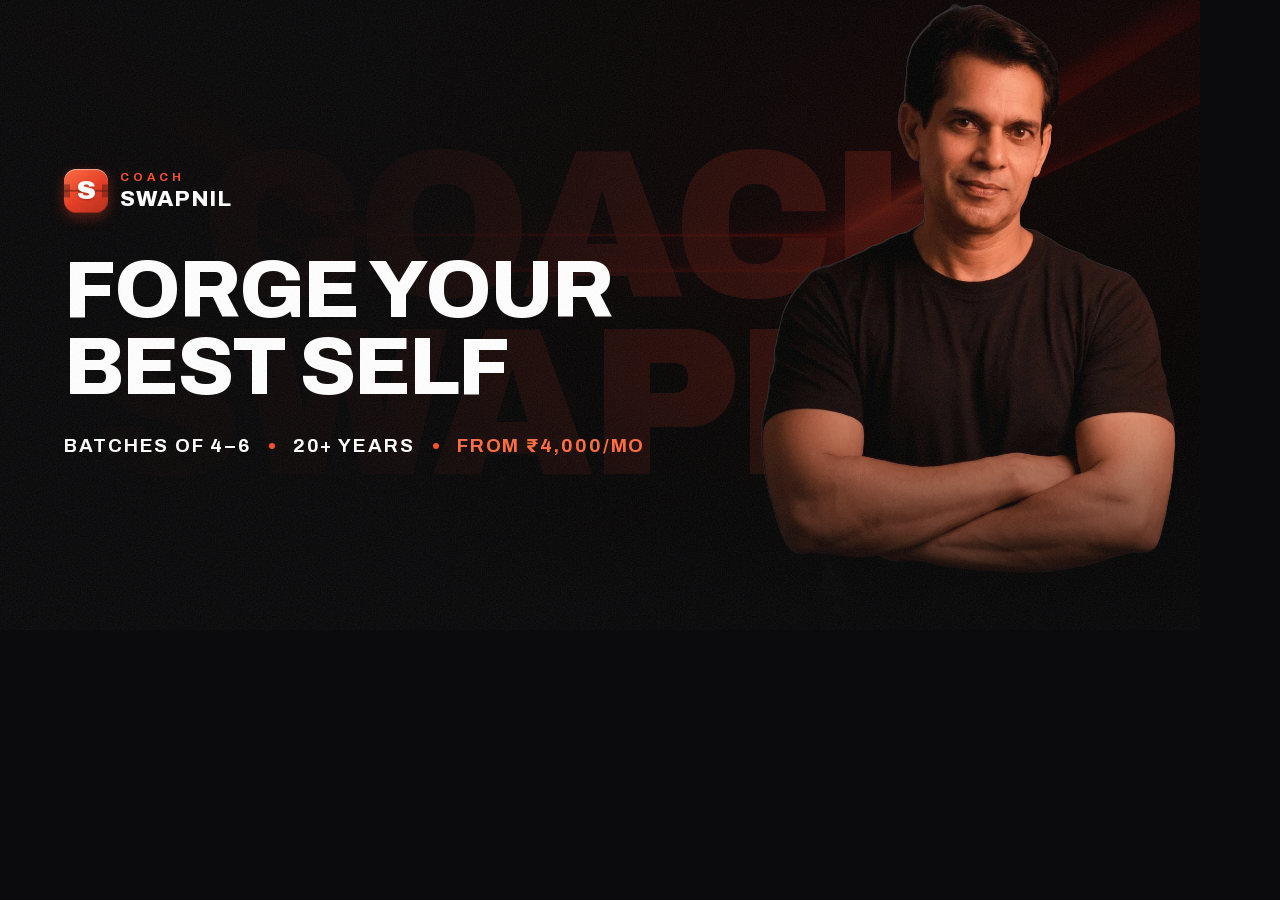
==== commit 9c472f65: "Hero: remove the moustache Identity-preserving edit of the existing hero rather than a fresh generat" ====
--- a/og-template.html
+++ b/og-template.html
@@ -8,9 +8,9 @@
      browser rather than compositing it means it uses the real brand fonts and
      the real tokens, so it can never drift from the site.
      Disallowed in robots.txt; nothing links to it. -->
-<link rel="stylesheet" href="css/styles.css?v=20">
-<link rel="stylesheet" href="css/components.css?v=20">
-<link rel="stylesheet" href="css/layout.css?v=20">
+<link rel="stylesheet" href="css/styles.css?v=23">
+<link rel="stylesheet" href="css/components.css?v=23">
+<link rel="stylesheet" href="css/layout.css?v=23">
 <style>
   html,body{margin:0;padding:0;background:#0B0B0D;overflow:hidden}
   .og{
@@ -61,7 +61,7 @@
 <body>
 <div class="og">
   <div class="og__watermark" aria-hidden="true">Coach<br>Swapnil</div>
-  <div class="og__photo"><img src="assets/swapnil-hero.webp" alt=""></div>
+  <div class="og__photo"><img src="assets/swapnil-hero.webp?v=24" alt=""></div>
   <div class="og__scrim"></div>
 
   <div class="og__body">
--- a/css/styles.css
+++ b/css/styles.css
@@ -4,9 +4,9 @@
    NOTE: the ?v= query must be bumped here as well as on the <link> tags in the
    HTML. A version on styles.css alone does not invalidate these @imports, so
    token edits appear to have no effect until the browser is hard-reloaded. */
-@import './fonts.css?v=20';
-@import './tokens/typography.css?v=20';
-@import './tokens/colors.css?v=20';
-@import './tokens/spacing.css?v=20';
-@import './tokens/effects.css?v=20';
-@import './tokens/base.css?v=20';
+@import './fonts.css?v=23';
+@import './tokens/typography.css?v=23';
+@import './tokens/colors.css?v=23';
+@import './tokens/spacing.css?v=23';
+@import './tokens/effects.css?v=23';
+@import './tokens/base.css?v=23';
--- a/css/components.css
+++ b/css/components.css
@@ -245,6 +245,82 @@
 .program-card__price span{font-size:12px;font-weight:400;color:var(--fg-3);letter-spacing:0.04em}
 .program-card--highlight .program-card__price span{color:rgba(255,255,255,0.75)}
 .program-card .link-arrow{margin-top:18px}
+
+/* --- Certification badges ------------------------------------------------
+   The seal is a TYPOGRAPHIC placeholder — the awarding body's initials set in
+   the brand face inside a ring. It is deliberately not a facsimile of anyone's
+   logo: those are trademarks, and an invented cert mark misrepresents an
+   accreditation.
+
+   Most bodies issue official digital badges to the people they certify, so
+   Swapnil can almost certainly download the real ones from his ISSA / PIA /
+   Talwalkars / BFY member portals. To drop one in, put an <img> inside the
+   seal — it will be masked to the circle and needs no other change:
+     <span class="cert__seal"><img src="assets/cert-issa.png" alt="ISSA"></span>
+   ---------------------------------------------------------------------- */
+.cert-grid{display:grid;grid-template-columns:repeat(4,1fr);gap:16px}
+.cert{
+  display:flex;flex-direction:column;align-items:center;text-align:center;gap:18px;
+  padding:32px 22px 28px;
+  background:var(--surface-card);
+  border:1px solid var(--border-subtle);
+  border-radius:var(--radius-sm);
+  transition:background var(--dur-med) var(--ease-liquid),
+             transform var(--dur-med) var(--ease-liquid),
+             border-color var(--dur-med) var(--ease-liquid);
+}
+.cert:hover{
+  background:var(--surface-card-hover);
+  border-color:var(--border-accent);
+  transform:translateY(-2px);
+}
+.cert__seal{
+  position:relative;flex:none;
+  width:84px;height:84px;
+  display:grid;place-items:center;
+  border-radius:50%;overflow:hidden;
+  border:1px solid rgba(255,90,44,0.45);
+  background:
+    radial-gradient(circle at 50% 26%,rgba(255,106,61,0.26) 0%,transparent 68%),
+    var(--black-3);
+  box-shadow:inset 0 1px 0 rgba(255,255,255,0.10);
+  font-family:var(--font-display);font-weight:800;font-size:21px;
+  letter-spacing:0.06em;color:var(--ember-400);
+}
+.cert__seal img{width:100%;height:100%;object-fit:contain;padding:14px;background:#fff}
+.cert__name{
+  font-family:var(--font-body);font-weight:700;font-size:13.5px;
+  line-height:1.4;color:#fff;letter-spacing:0.01em;
+}
+.cert__label{
+  font-family:var(--font-body);font-size:10px;font-weight:700;
+  letter-spacing:0.22em;text-transform:uppercase;color:var(--fg-4);
+}
+@media (max-width:900px){.cert-grid{grid-template-columns:repeat(2,1fr)}}
+@media (max-width:460px){
+  .cert-grid{grid-template-columns:1fr}
+  .cert{flex-direction:row;text-align:left;gap:18px;padding:20px}
+  .cert__seal{width:60px;height:60px;font-size:16px}
+}
+
+/* --- Social links --------------------------------------------------------
+   Every href is "#" until real profile URLs exist. See the note in the markup.
+   ---------------------------------------------------------------------- */
+.social{display:flex !important;gap:12px;list-style:none;margin:0;padding:0}
+.social a{
+  display:grid;place-items:center;width:40px;height:40px;
+  border:1px solid var(--border-strong);border-radius:var(--radius-sm);
+  color:var(--fg-2);
+  transition:color var(--dur-fast) var(--ease-liquid),
+             border-color var(--dur-fast) var(--ease-liquid),
+             background var(--dur-fast) var(--ease-liquid),
+             transform var(--dur-fast) var(--ease-liquid);
+}
+.social a:hover{
+  color:#fff;border-color:var(--border-accent);
+  background:rgba(232,57,31,0.14);transform:translateY(-1px);
+}
+.social svg{width:19px;height:19px;fill:none;stroke:currentColor;stroke-width:1.6}
 
 /* --- Fee table ---------------------------------------------------------- */
 .fees{width:100%;border-collapse:collapse;text-align:left}
--- a/css/layout.css
+++ b/css/layout.css
@@ -389,6 +389,67 @@
 .step:hover .step__index{-webkit-text-stroke-color:var(--ember-500)}
 .step h3{font-size:17px;margin:22px 0 10px}
 .step p{margin:0;font-size:14.5px;color:var(--fg-3);line-height:1.62}
+/* Thumbnail at the head of a step card. Bleeds to the card's edges by
+   cancelling its padding, so the image meets the dividing rules.
+   The index precedes it in source order (it reads better that way for
+   screen readers), so the card is a flex column and the media is pulled to
+   the front with `order`. Do NOT do this by giving the media a negative
+   top margin large enough to clear the index — that slides the image over
+   the number and guillotines it. */
+.step:has(.step__media){display:flex;flex-direction:column}
+.step__media{
+  order:-1;
+  display:block;margin:-30px -20px 22px;
+  aspect-ratio:4/3;overflow:hidden;
+  border-bottom:1px solid var(--border-subtle);
+}
+.step__media img{
+  width:100%;height:100%;object-fit:cover;display:block;
+  transition:transform var(--dur-slow) var(--ease-liquid);
+}
+.step:hover .step__media img{transform:scale(1.05)}
+
+/* --- Full-bleed band ------------------------------------------------------
+   A breather between two dense text sections. Decorative only, so the image
+   carries an empty alt and the section is hidden from assistive tech. */
+.band{
+  position:relative;overflow:hidden;
+  height:min(44vh,400px);
+  background:var(--black-0);
+}
+.band img{width:100%;height:100%;object-fit:cover;display:block}
+/* Feathers into the sections above and below so it reads as part of the page
+   rather than a pasted-in rectangle. The two stops are NOT interchangeable:
+   the top must fade to whatever #fees sits on (the body, --black-1) and the
+   bottom to whatever #about sits on (--black-0). Swap them and both edges
+   show a hard seam. */
+/* Grain and gradient are deliberately SEPARATE layers. Stacking them in one
+   background shares a single opacity, and the grain level that vanishes on a
+   near-black photo turns to visible speckle on a mid-tone one. */
+.band::before{
+  content:"";position:absolute;inset:0;pointer-events:none;
+  background:var(--grain);opacity:0.05;
+}
+.band::after{
+  content:"";position:absolute;inset:0;pointer-events:none;
+  background:linear-gradient(to bottom,
+    var(--black-1) 0%,rgba(11,11,13,0.35) 14%,transparent 30%,
+    transparent 70%,rgba(5,5,6,0.4) 86%,var(--black-0) 100%);
+}
+@supports (animation-timeline:view()){
+  @media (prefers-reduced-motion:no-preference){
+    .band img{
+      animation:band-drift linear both;
+      animation-timeline:view();
+      animation-range:cover 0% cover 100%;
+    }
+  }
+}
+@keyframes band-drift{
+  from{transform:scale(1.12) translateY(-2%)}
+  to{transform:scale(1.12) translateY(2%)}
+}
+
 .steps--5{grid-template-columns:repeat(5,1fr)}
 .steps--5 .step{padding:30px 20px 34px}
 .steps--5 .step h3{font-size:15px}
@@ -410,13 +471,6 @@
   .steps{grid-template-columns:1fr}
   .step{border-right:0}
 }
-
-/* --- Stat band ----------------------------------------------------------- */
-.stat-band{display:grid;grid-template-columns:repeat(4,1fr);gap:16px}
-.stat-band .glass{padding:26px 24px}
-.stat-band .stat__label{max-width:none}
-@media (max-width:860px){.stat-band{grid-template-columns:repeat(2,1fr)}}
-@media (max-width:460px){.stat-band{grid-template-columns:1fr}}
 
 /* --- Testimonials -------------------------------------------------------- */
 .quote{display:flex;flex-direction:column;gap:20px;padding:28px 26px}
